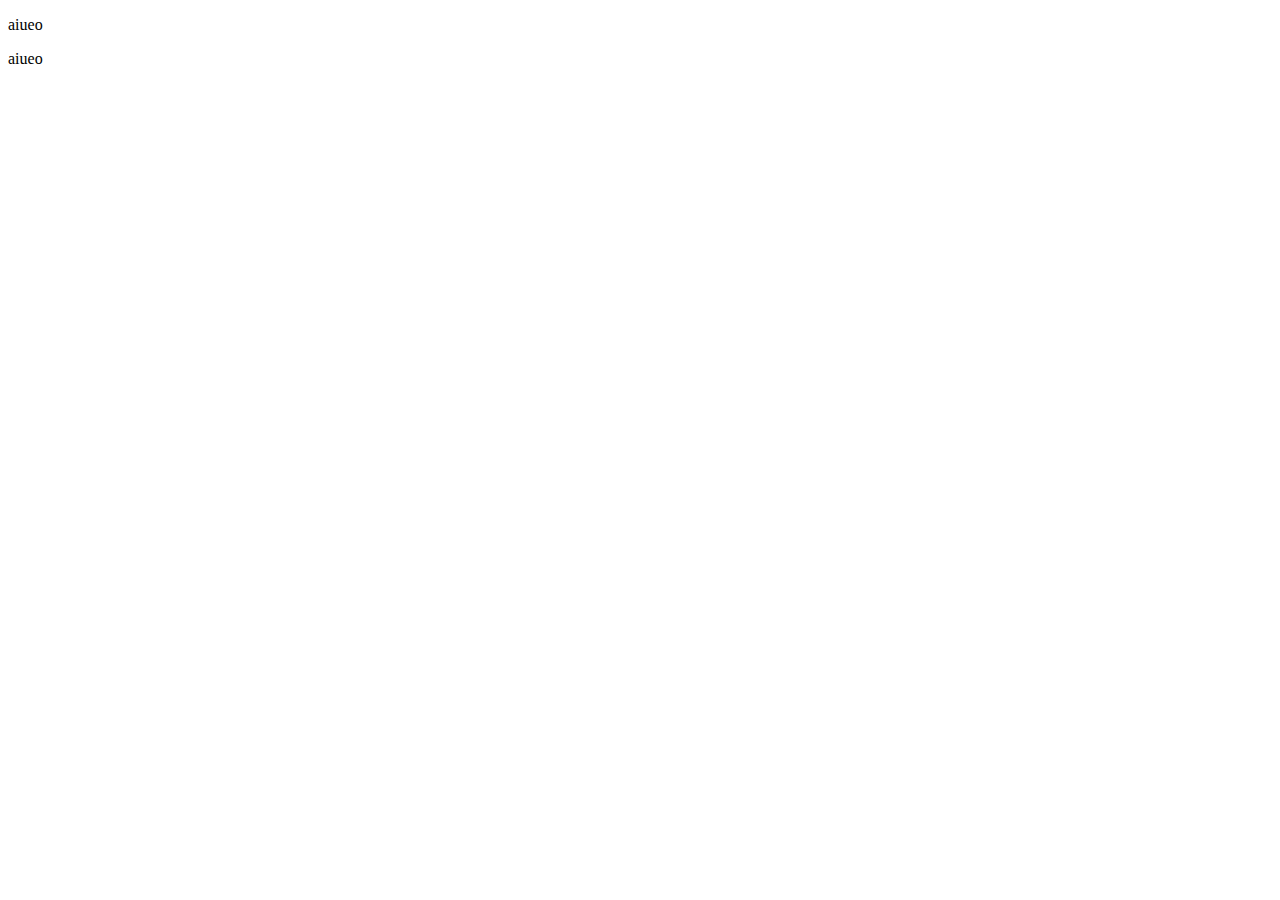
==== index.html @ 0a9d8903 "3 commit" ====
<!DOCTYPE html>
<html lang="en">
<head>
    <meta charset="UTF-8">
    <meta name="viewport" content="width=device-width, initial-scale=1.0">
    <title>Document</title>
</head>
<body>
    <p>aiueo</p>
    aiueo
</body>
</html>
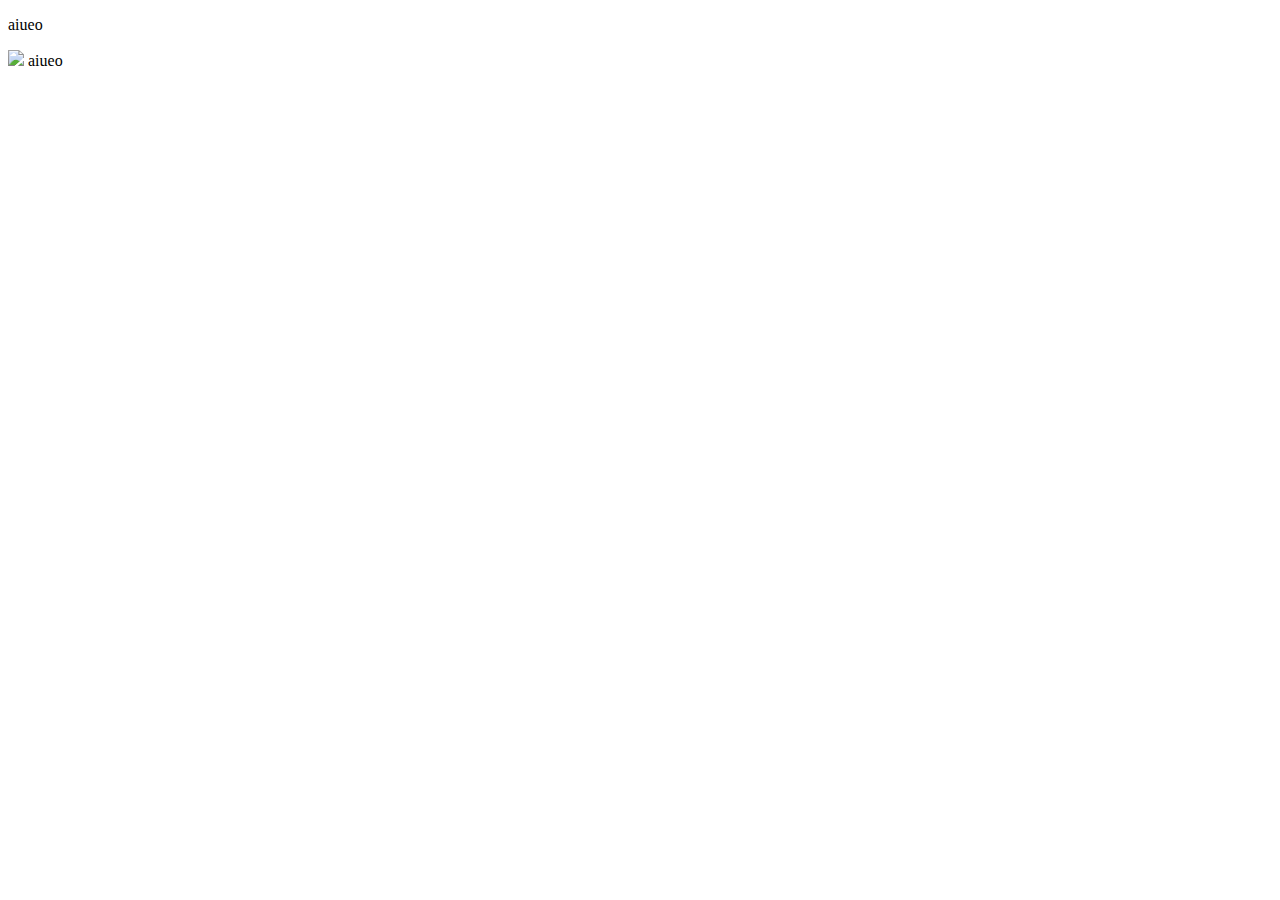
==== commit 68406096: "5 commit" ====
--- a/index.html
+++ b/index.html
@@ -7,6 +7,7 @@
 </head>
 <body>
     <p>aiueo</p>
+    <img src=img/school_vr_sotsugyoushiki.png>
     aiueo
 </body>
 </html>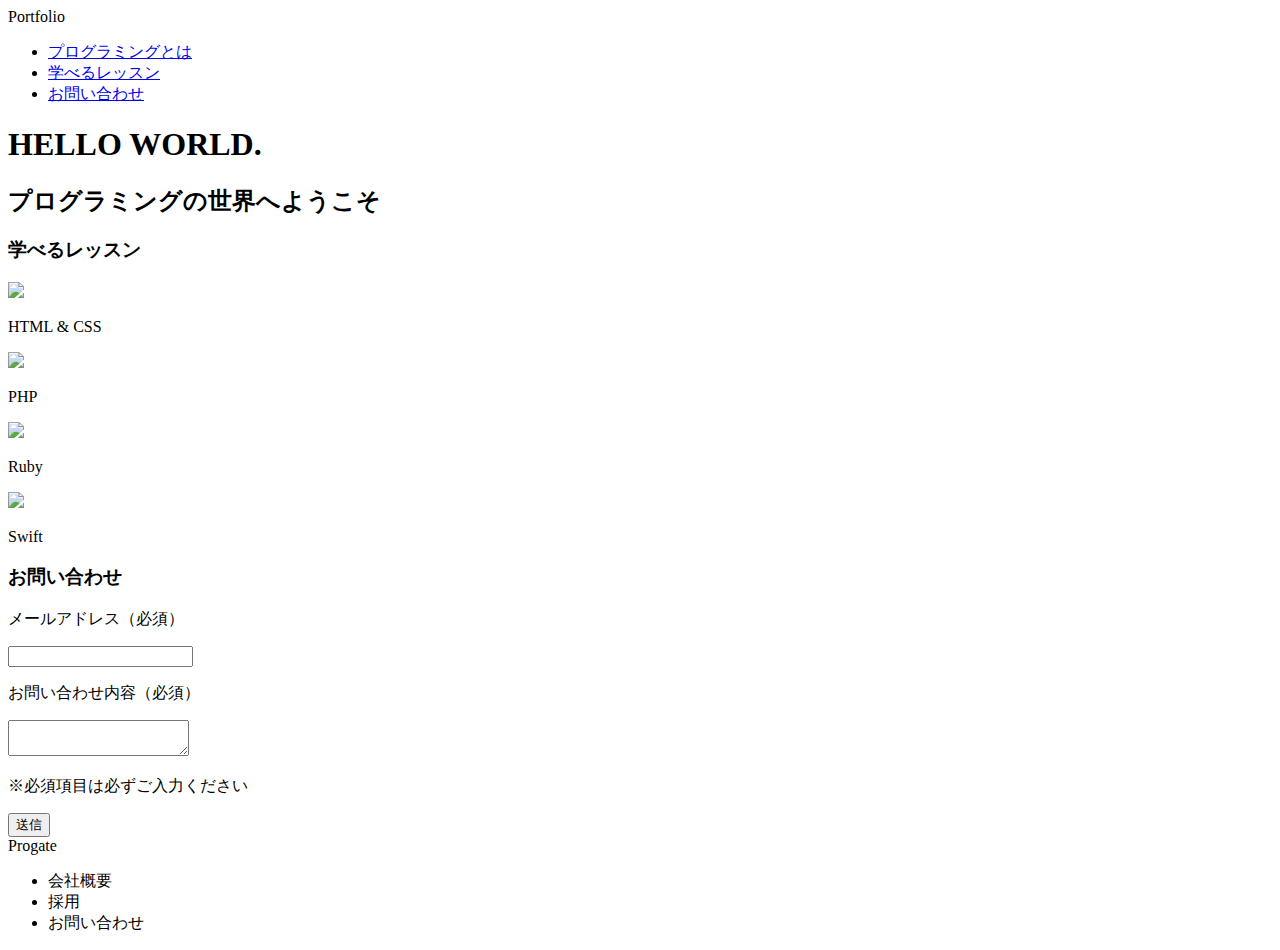
==== commit 68baef12: "タイトル直し" ====
--- a/index.html
+++ b/index.html
@@ -1,13 +1,79 @@
 <!DOCTYPE html>
-<html lang="en">
-<head>
-    <meta charset="UTF-8">
-    <meta name="viewport" content="width=device-width, initial-scale=1.0">
-    <title>Document</title>
-</head>
-<body>
-    <p>aiueo</p>
-    <img src=img/school_vr_sotsugyoushiki.png>
-    aiueo
-</body>
+<html>
+  <head>
+    <meta charset="utf-8">
+    <title>Portforlio</title>
+    <link rel="stylesheet" href="style.css">
+  </head>
+  <body>
+    <div class="header">
+      <div class="header-logo">Portfolio</div>
+      <div class="header-list">
+        
+        <ul>
+          <li><a href="link1.html">プログラミングとは</a></li>
+          <li><a href="#lesson">学べるレッスン</a></li>
+          <li><a href="#otoiawase">お問い合わせ</a> </li>
+        </ul>
+      </div>
+    </div>
+
+    <div class="main">
+      <div class="copy-container">
+        <h1>HELLO WORLD<span>.</span></h1>
+        <h2>プログラミングの世界へようこそ</h2>
+      </div>
+      
+      <div class="contents">
+        <h3 class="section-title" id="lesson"> 学べるレッスン</h3>
+        <div class="clearfix">
+            <div class="contents-item">
+            <img src="img/school_vr_sotsugyoushiki.png">
+            <p>HTML & CSS</p>
+            </div>
+            <div class="contents-item">
+                <img src="img/school_vr_sotsugyoushiki.png">
+            <p>PHP</p>
+            </div>
+            <div class="contents-item">
+                <img src="img/school_vr_sotsugyoushiki.png">
+            <p>Ruby</p>
+            </div>
+            <div class="contents-item">
+                <img src="img/school_vr_sotsugyoushiki.png">
+            <p>Swift</p>
+            </div>
+        </div>
+      </div>
+      
+      <div class="contact-form">
+        <h3 class="section-title" id="otoiawase">お問い合わせ</h3>
+        <p>メールアドレス（必須）</p>
+        <!-- <input>要素を追加してください -->
+        <input>
+        
+        <p>お問い合わせ内容（必須）</p>
+        <!-- <textarea>要素を追加してください -->
+        <textarea>
+          
+        </textarea>
+        
+        <p>※必須項目は必ずご入力ください</p>
+        <!-- <input>要素を追加してください -->
+        <input class="contact-submit" type="submit" value="送信">
+        
+      </div>
+    </div>
+
+    <div class="footer">
+      <div class="footer-logo">Progate</div>
+      <div class="footer-list">
+        <ul>
+          <li>会社概要</li>
+          <li>採用</li>
+          <li>お問い合わせ</li>
+        </ul>
+      </div>
+    </div>
+  </body>
 </html>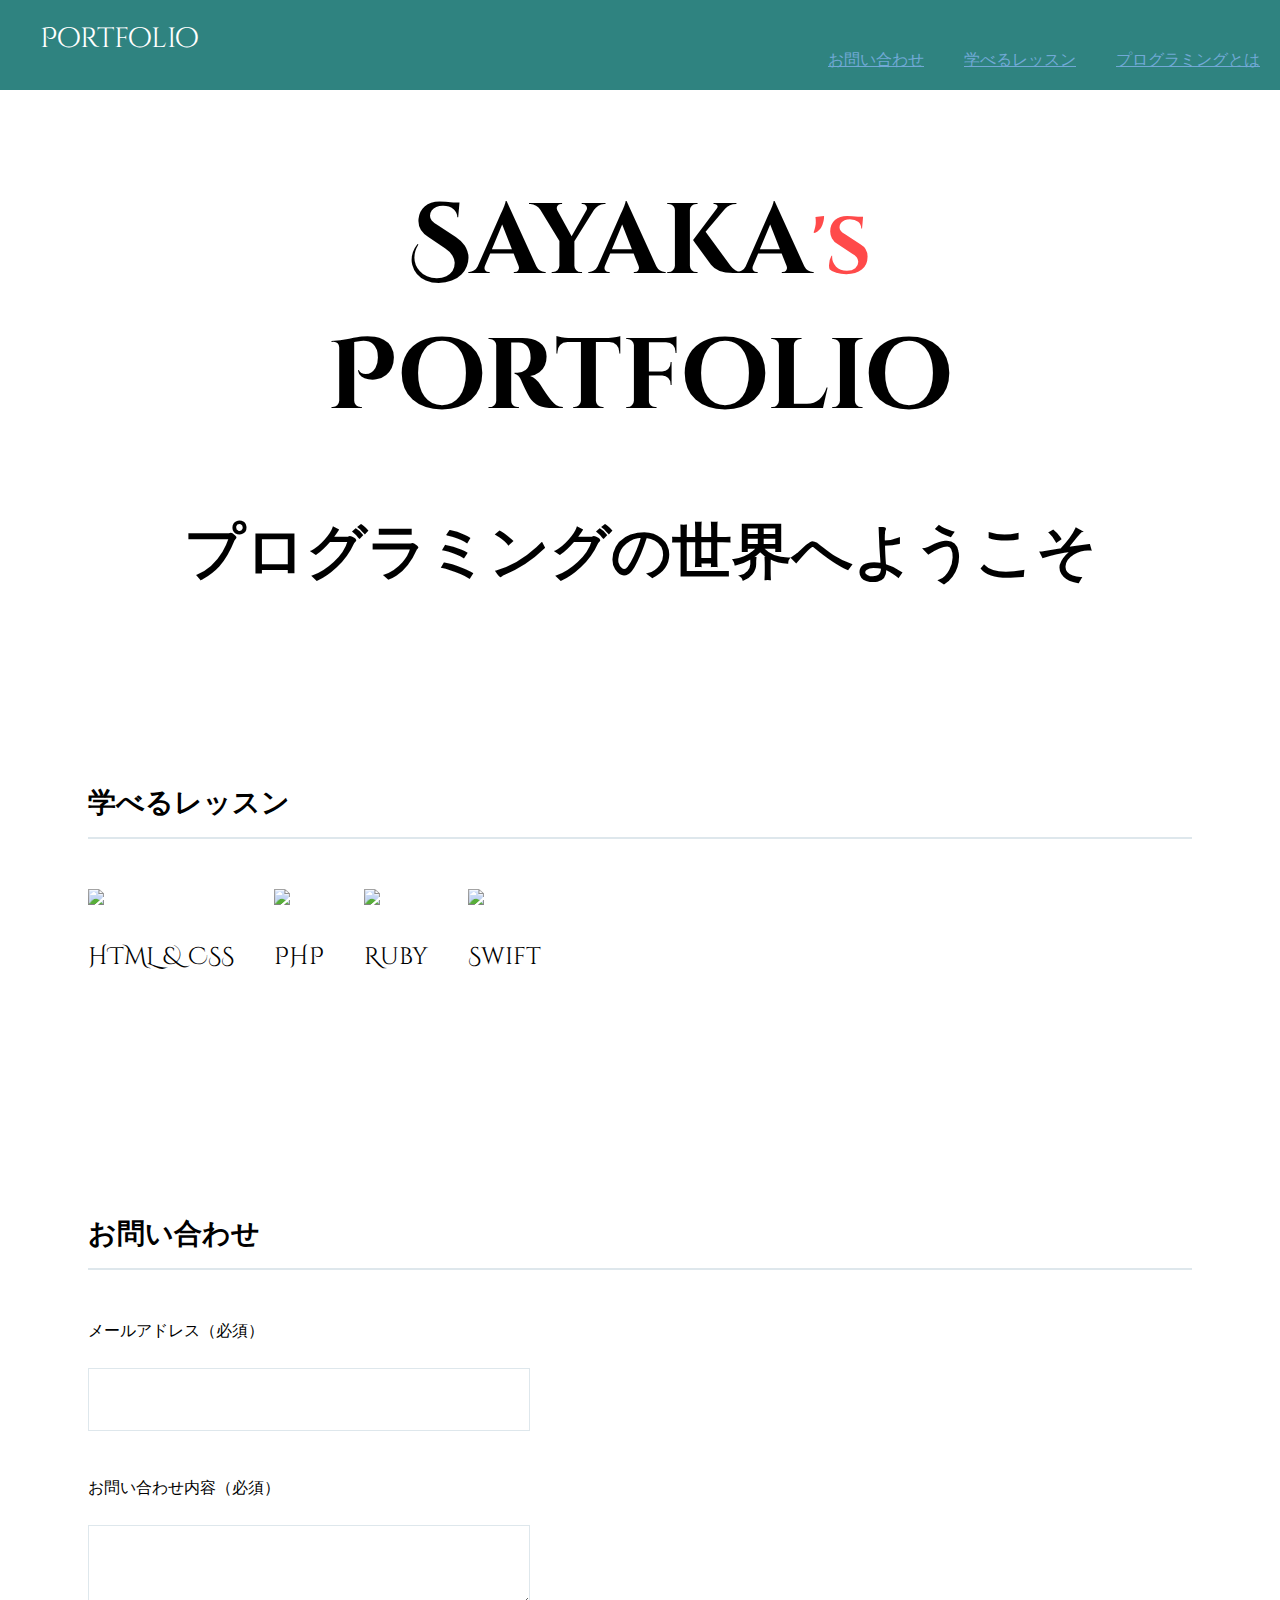
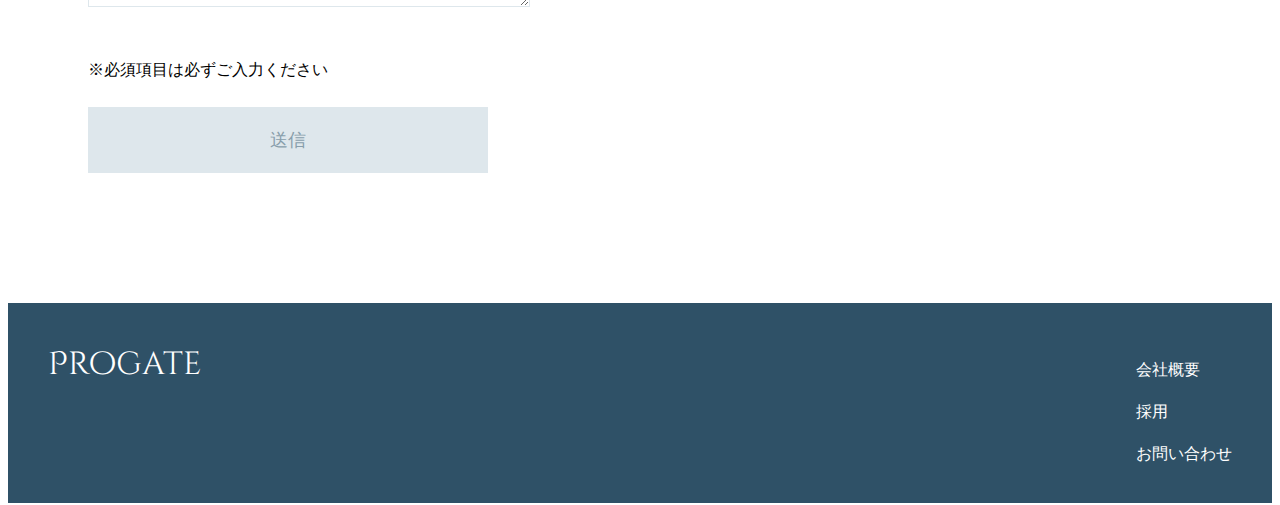
==== commit c2674d8e: "topあげた" ====
--- a/index.html
+++ b/index.html
@@ -4,6 +4,7 @@
     <meta charset="utf-8">
     <title>Portforlio</title>
     <link rel="stylesheet" href="style.css">
+    <link href="https://fonts.googleapis.com/css?family=Cinzel+Decorative&display=swap" rel="stylesheet">
   </head>
   <body>
     <div class="header">
@@ -20,7 +21,7 @@
 
     <div class="main">
       <div class="copy-container">
-        <h1>HELLO WORLD<span>.</span></h1>
+        <h1>Sayaka<span>'s</span> Portfolio</h1>
         <h2>プログラミングの世界へようこそ</h2>
       </div>
       
--- a/style.css
+++ b/style.css
@@ -0,0 +1,131 @@
+body {
+    font-family: "Cinzel Decorative";
+    overflow: auto;
+    background-image: url(img/haikei.png);
+    background-size: cover;
+    height: 100vh;
+    background-repeat: no-repeat;
+    background-attachment: fixed;
+  }
+  
+  li {
+    list-style: none;
+  }
+  
+  .header {
+    background-color: #2f8380;
+    color: #fff;
+    height: 90px;
+    width: 100%;
+    position: fixed;
+    top: 0;
+    left: 0;
+  }
+  
+  .header-logo {
+    float: left;
+    font-size: 28px;
+    padding: 20px 40px;
+  }
+  
+  .header-list li {
+    float: right;
+    padding: 33px 20px;
+  }
+  
+  .main {
+    padding: 100px 80px;
+  }
+  
+  .copy-container h1 {
+    font-size: 100px;
+    text-align: center;
+  }
+  
+  .copy-container h2 {
+    font-size: 60px;
+    text-align: center;
+  }
+  
+  .copy-container span {
+    color: #ff4a4a;
+    font-size: 80px;
+  }
+  
+  .contents {
+    margin-top: 100px;
+  }
+  
+  .section-title {
+    border-bottom: 2px solid #dee7ec;
+    font-size: 28px;
+    padding-bottom: 15px;
+    padding-top: 90px;
+    margin-bottom: 50px;
+  }
+  
+  .contents-item {
+    float: left;
+    margin-right: 40px;
+  }
+  
+  .contents-item p {
+    font-size: 24px;
+    margin-top: 30px;
+  }
+  
+  .contact-form {
+    padding-top: 100px;
+  }
+  
+  /* inputとtextareaのCSSを指定してください */
+  input, textarea {
+    width:400px;
+    margin-top:10px;
+    margin-bottom:30px;
+    padding:20px;
+    font-size:18px;
+    border: 1px solid #dee7ec;
+  }
+  
+  /* contact-submitのCSSを指定してください */
+  .contact-submit{
+    background-color:#dee7ec;
+    color:#889eab;
+  }
+  
+  .footer {
+    background-color: #2f5167;
+    color: #fff;
+    height: 120px;
+    padding: 40px;
+  }
+  
+  .footer-logo {
+    float: left;
+    font-size: 32px;
+  }
+  
+  .footer-list {
+    float: right;
+  }
+  
+  .footer-list li {
+    padding-bottom: 20px;
+  }
+  .clearfix:after, 
+  .header:after, 
+  .header-list li:after{
+      content: "";
+      display: block;
+      clear: both;
+  }
+
+  a:link{
+      color:#71a9d6;
+
+  }
+
+  a:visited{
+      color:#c57878;
+  }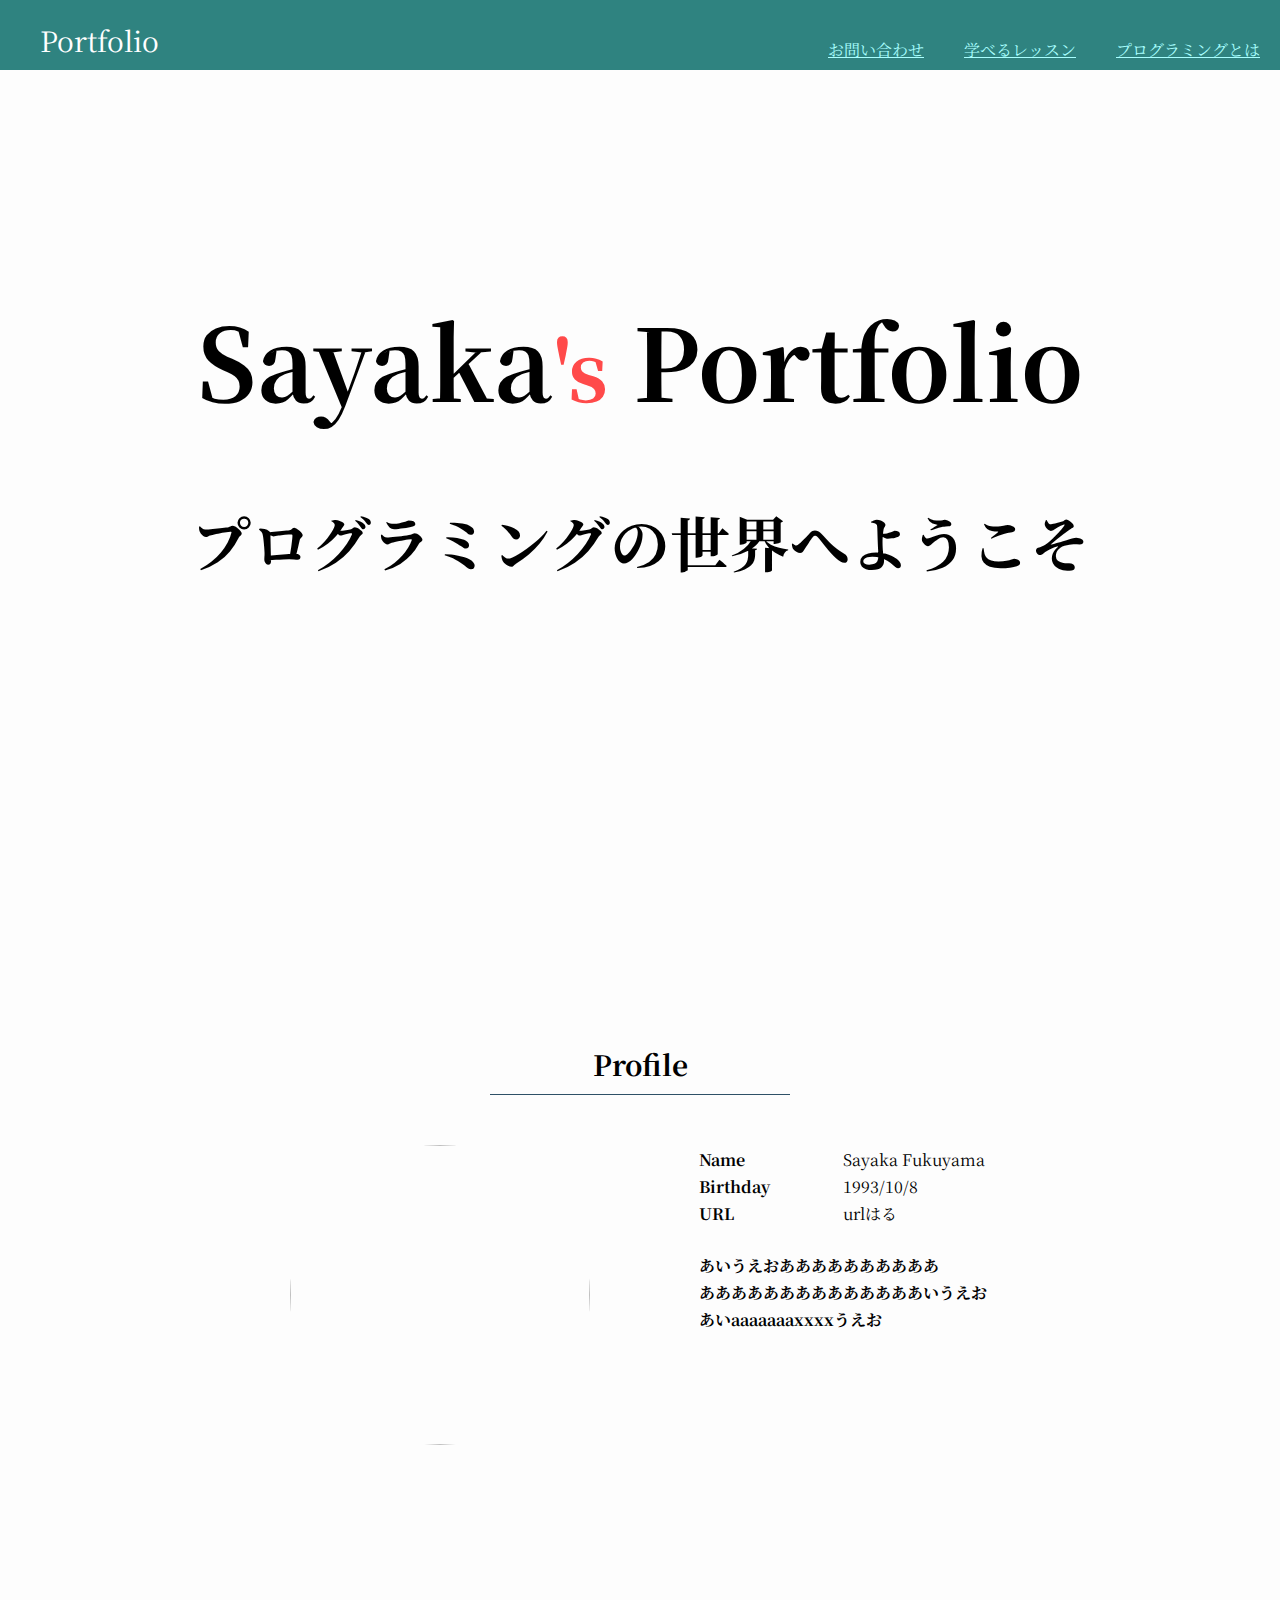
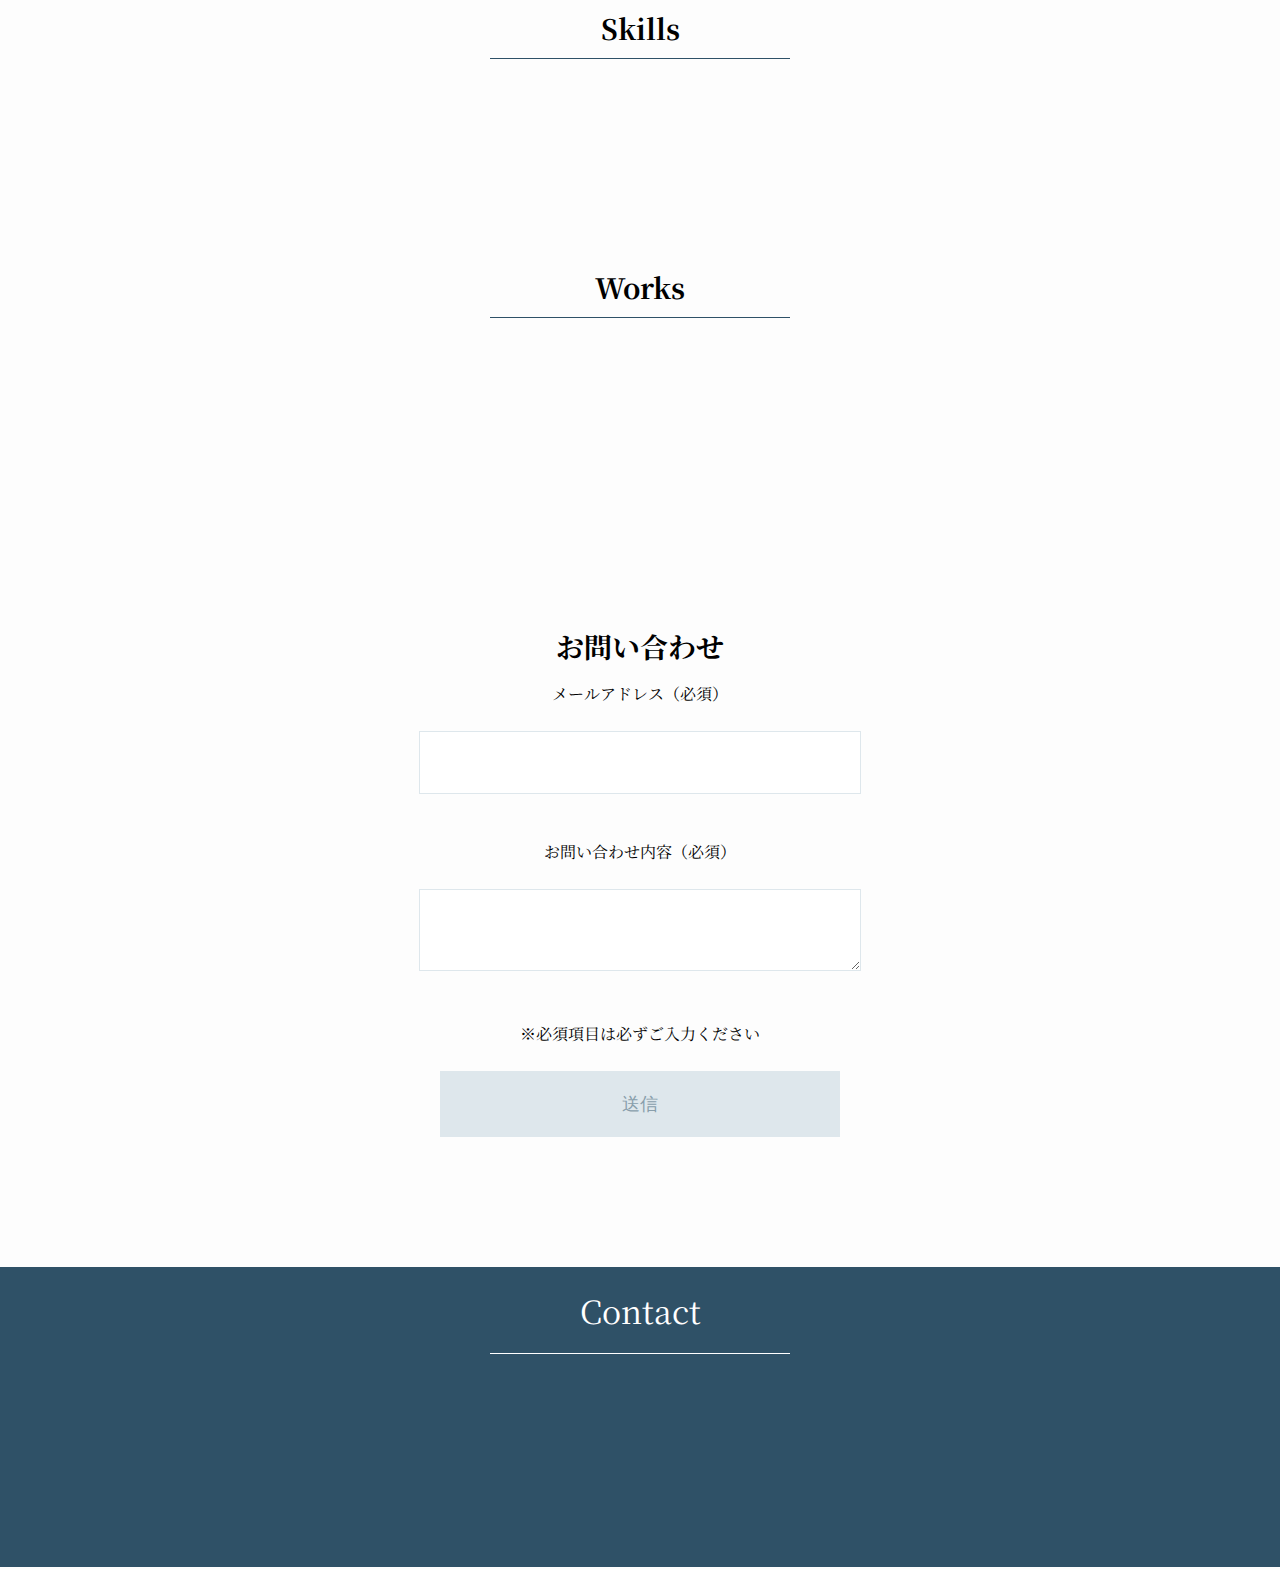
==== commit cd6d7e79: "webフォント問題解消" ====
--- a/index.html
+++ b/index.html
@@ -4,8 +4,9 @@
     <meta charset="utf-8">
     <title>Portforlio</title>
     <link rel="stylesheet" href="style.css">
-    <link href="https://fonts.googleapis.com/css?family=Cinzel+Decorative&display=swap" rel="stylesheet">
+    <link href="https://fonts.googleapis.com/css?family=Noto+Serif+JP&display=swap" rel="stylesheet">
   </head>
+
   <body>
     <div class="header">
       <div class="header-logo">Portfolio</div>
@@ -25,28 +26,73 @@
         <h2>プログラミングの世界へようこそ</h2>
       </div>
       
+
+
       <div class="contents">
-        <h3 class="section-title" id="lesson"> 学べるレッスン</h3>
-        <div class="clearfix">
-            <div class="contents-item">
-            <img src="img/school_vr_sotsugyoushiki.png">
-            <p>HTML & CSS</p>
+        <h3 class="section-title" id="lesson">Profile</h3>
+        <div class="line-gray"></div>
+        <div class="two-column-contents">
+            <div class="profile-icon">
+                <img id="icon" src="img/icon.png">
             </div>
-            <div class="contents-item">
-                <img src="img/school_vr_sotsugyoushiki.png">
-            <p>PHP</p>
-            </div>
-            <div class="contents-item">
-                <img src="img/school_vr_sotsugyoushiki.png">
-            <p>Ruby</p>
-            </div>
-            <div class="contents-item">
-                <img src="img/school_vr_sotsugyoushiki.png">
-            <p>Swift</p>
+            <div class="profile-sentense">
+                <table>
+                    <tbody>
+                        <tr>
+                            <th>Name</th>
+                            <td>Sayaka Fukuyama</td>
+                        </tr>
+                        <tr>
+                            <th>Birthday</th>
+                            <td>1993/10/8</td>
+                        </tr>
+                        <tr>
+                            <th>URL</th>
+                            <td>urlはる</td>
+                        </tr>
+                    </tbody>
+                </table>
+                <br>
+                <table>
+                    <tbody>
+                        <tr>
+                            <th>あいうえおああああああああああ</th>
+                        </tr>
+                        <tr>
+                            <th>ああああああああああああああいうえお</th>
+                        </tr>
+                        <tr>
+                            <th>あいaaaaaaaxxxxうえお</th>
+                        </tr>
+                    </tbody>
+                </table>
+
+            
             </div>
         </div>
-      </div>
-      
+
+        <h3 class="section-title" id="lesson">Skills</h3>
+        <div class="line-gray"></div>
+        <div class="two-column-contents">
+            <div class="profile-icon">
+
+            </div>
+            <div class="profile-sentense">
+ 
+            </div>
+        </div>
+
+        <h3 class="section-title" id="lesson">Works</h3>
+        <div class="line-gray"></div>
+        <div class="two-column-contents">
+            <div class="profile-icon">
+
+            </div>
+            <div class="profile-sentense">
+ 
+            </div>
+        </div>
+             
       <div class="contact-form">
         <h3 class="section-title" id="otoiawase">お問い合わせ</h3>
         <p>メールアドレス（必須）</p>
@@ -66,15 +112,21 @@
       </div>
     </div>
 
+    </div>
     <div class="footer">
-      <div class="footer-logo">Progate</div>
-      <div class="footer-list">
-        <ul>
-          <li>会社概要</li>
-          <li>採用</li>
-          <li>お問い合わせ</li>
-        </ul>
-      </div>
+      <div class="footer-logo">Contact</div>
+      <div class="line-white"></div>
+      <div class="two-column-contents">
+        <div class="profile-icon">
+
+        </div>
+        <div class="profile-sentense">
+
+        </div>
     </div>
+    
+    </div>
+
+
   </body>
 </html>--- a/style.css
+++ b/style.css
@@ -1,11 +1,8 @@
 body {
-    font-family: "Cinzel Decorative";
+    font-family: 'Noto Serif JP';
     overflow: auto;
-    background-image: url(img/haikei.png);
-    background-size: cover;
-    height: 100vh;
-    background-repeat: no-repeat;
-    background-attachment: fixed;
+    background-color: #FdFdFd;
+    margin: 0px;
   }
   
   li {
@@ -14,8 +11,8 @@
   
   .header {
     background-color: #2f8380;
-    color: #fff;
-    height: 90px;
+    color: #ffffff;
+    height: 70px;
     width: 100%;
     position: fixed;
     top: 0;
@@ -30,13 +27,22 @@
   
   .header-list li {
     float: right;
-    padding: 33px 20px;
+    padding: 22px 20px;
   }
   
   .main {
-    padding: 100px 80px;
-  }
-  
+    display: block;
+    margin: 0px;
+  }
+  
+  .copy-container{
+    background-image: url(img/top.png);
+    background-size: cover;
+    background-position: center;
+    box-sizing: border-box;
+    padding: 220px 0px;
+  }
+
   .copy-container h1 {
     font-size: 100px;
     text-align: center;
@@ -54,18 +60,90 @@
   
   .contents {
     margin-top: 100px;
+    margin-bottom: 100px;
+    text-align: center;
   }
   
   .section-title {
-    border-bottom: 2px solid #dee7ec;
     font-size: 28px;
-    padding-bottom: 15px;
+    text-align: center;
+    padding-bottom: 0px;
     padding-top: 90px;
-    margin-bottom: 50px;
-  }
-  
+    margin-bottom: 0px;
+  }
+  
+  .line-gray{
+    height: 1px;
+    width: 300px;
+    margin: 10px auto;
+    background-color: #2f5167;
+
+  }
+
+  .line-white{
+    height: 1px;
+    width: 300px;
+    margin: 10px auto;
+    background-color: #ffffff;
+
+  }
+
+  .two-column-contents{
+    width: 700px;
+    margin: 0 auto;
+    padding: 40px 0;
+    display: flex;
+    flex-wrap: nowrap;
+    -webkit-box-pack: center;
+    justify-content: space-between;
+    vertical-align: baseline;
+  }
+
+  .profile-icon{
+      width: 33%;
+  }
+
+  #icon{
+    border-radius: 50%;
+    width: 300px;
+    height: 300px;
+  }
+
+  .profile-sentences{
+      display: flex;
+      justify-content: center;
+      margin-bottom: 100px;
+  }
+
+  table {
+    display: table;
+
+}
+
+    table th{
+        text-align: left;
+        display: table-cell;
+    }
+
+    table td{
+        text-align: left;
+        padding-left: 70px;
+        display: table-cell;
+    }
+
+
+
+    }
+
+  .works, .skills{
+    display: flex;
+    justify-content: center;
+    margin-bottom: 100px;
+}
+
+
   .contents-item {
-    float: left;
+    text-align: center;
     margin-right: 40px;
   }
   
@@ -97,35 +175,34 @@
   .footer {
     background-color: #2f5167;
     color: #fff;
-    height: 120px;
-    padding: 40px;
+    height: 300px;
+    width: 100%;
+
   }
   
   .footer-logo {
-    float: left;
+    text-align: center;
     font-size: 32px;
-  }
-  
-  .footer-list {
-    float: right;
-  }
-  
-  .footer-list li {
-    padding-bottom: 20px;
-  }
-  .clearfix:after, 
-  .header:after, 
-  .header-list li:after{
-      content: "";
-      display: block;
-      clear: both;
-  }
+    padding: 20px 40px 10px 40px;
+  }
+  
+  .two-column-footer{
+    width: 700px;
+    margin: 0 auto;
+    padding: 40px 0;
+    display: flex;
+    flex-wrap: nowrap;
+    -webkit-box-pack: center;
+    justify-content: space-between;
+    vertical-align: baseline;
+  }
+
 
   a:link{
-      color:#71a9d6;
+      color:#a9ffff;
 
   }
 
   a:visited{
-      color:#c57878;
+      color:#ffd3ff;
   }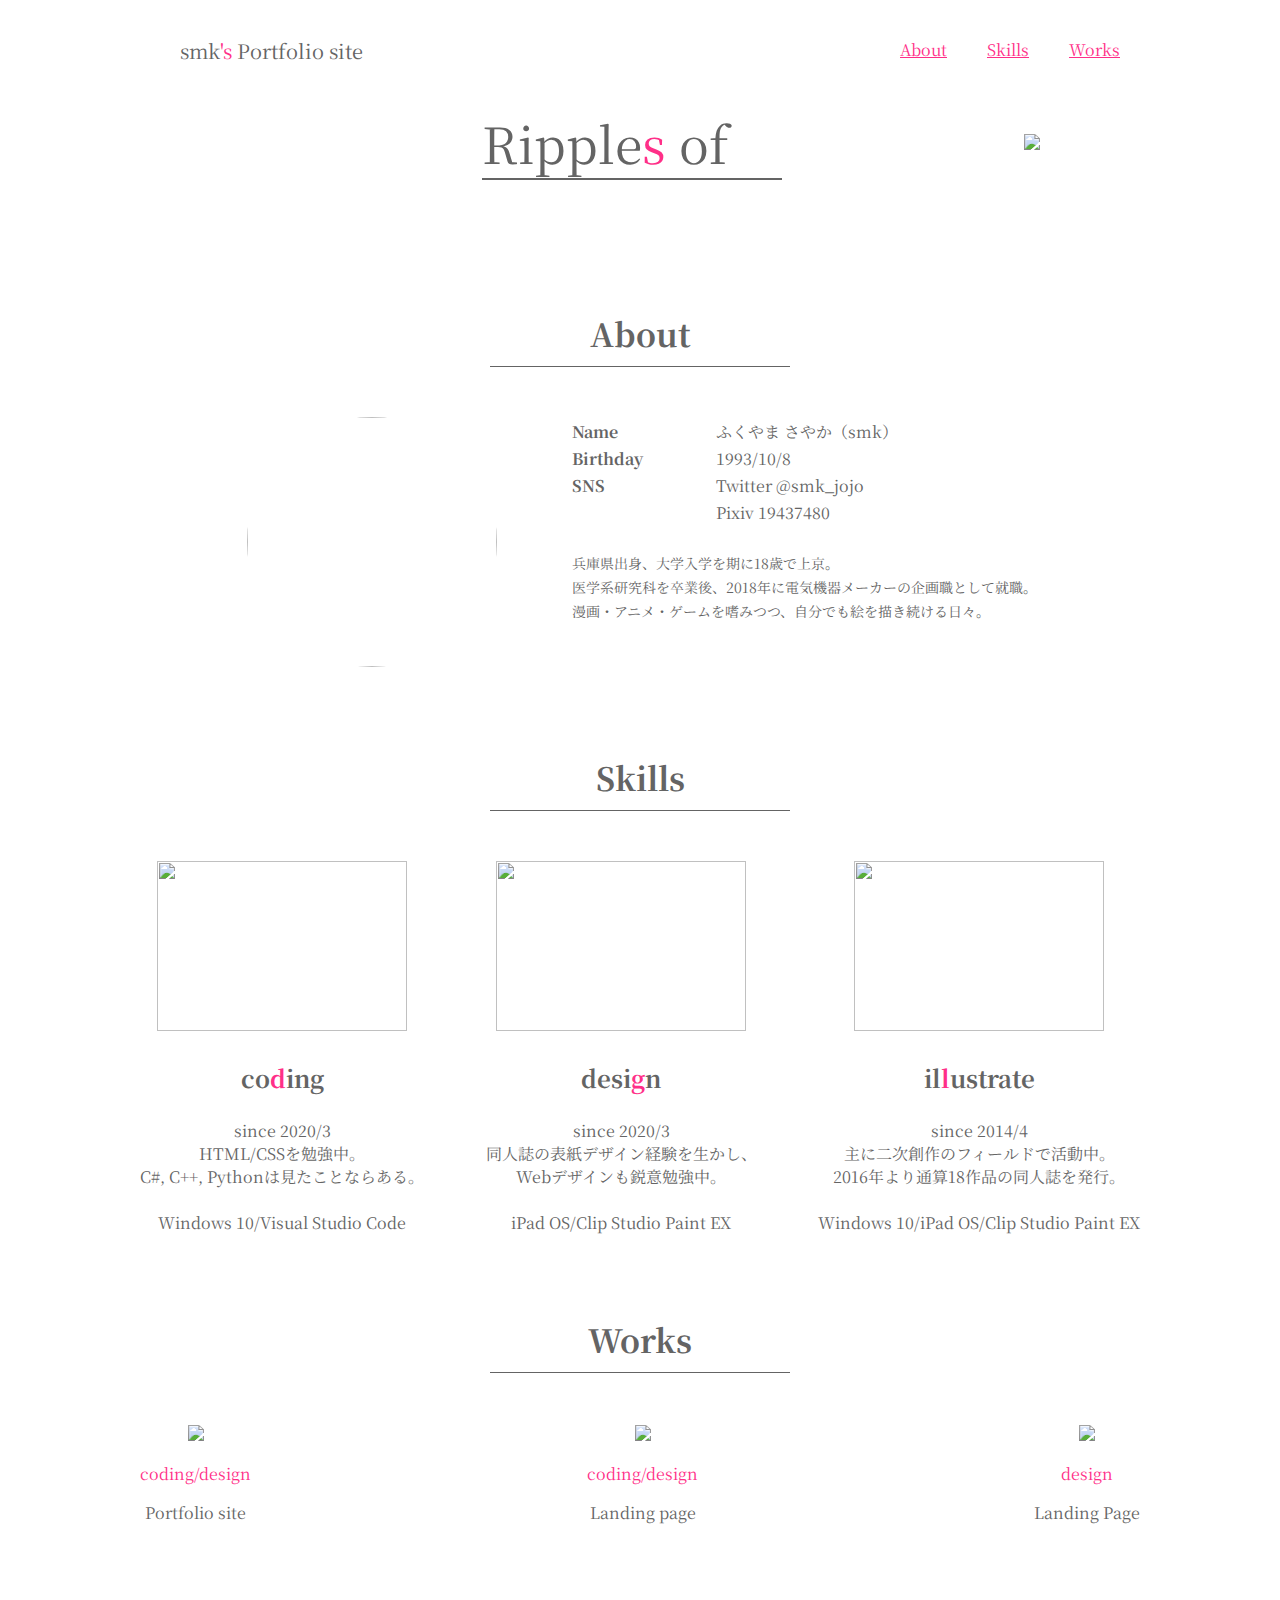
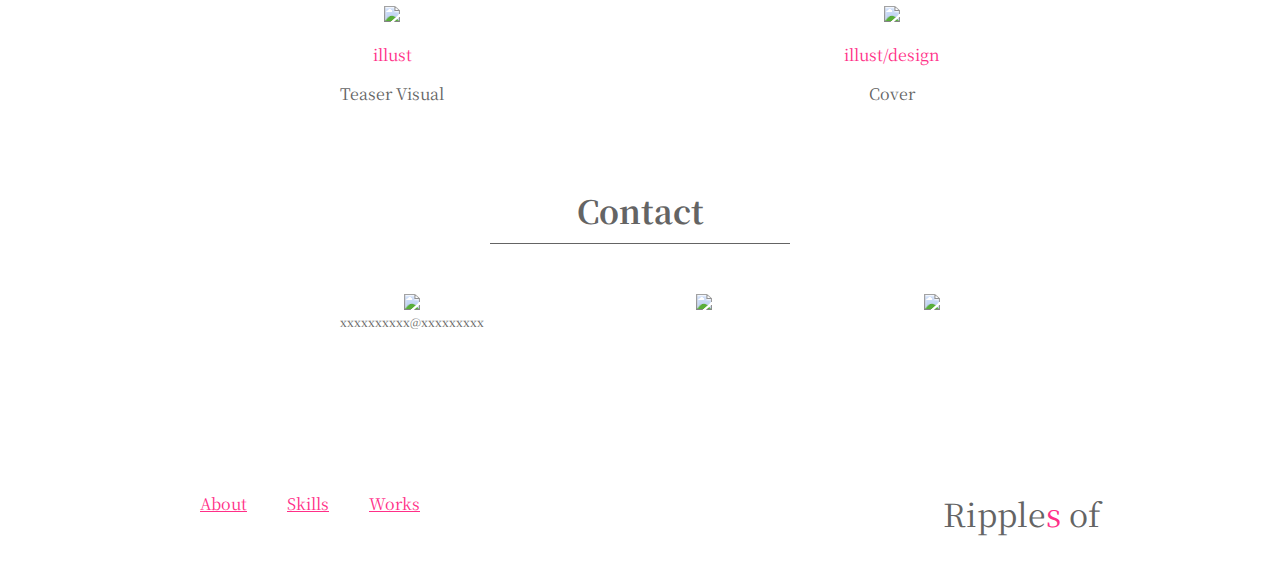
==== commit 6ddf9c01: "スマホ画面見て修正" ====
--- a/index.html
+++ b/index.html
@@ -2,67 +2,77 @@
 <html>
   <head>
     <meta charset="utf-8">
-    <title>Portforlio</title>
+    <title>Ripples of</title>
     <link rel="stylesheet" href="style.css">
     <link href="https://fonts.googleapis.com/css?family=Noto+Serif+JP&display=swap" rel="stylesheet">
   </head>
 
   <body>
     <div class="header">
-      <div class="header-logo">Portfolio</div>
+      <div class="header-logo">smk<span>'s</span> Portfolio site</div>
       <div class="header-list">
         
         <ul>
-          <li><a href="link1.html">プログラミングとは</a></li>
-          <li><a href="#lesson">学べるレッスン</a></li>
-          <li><a href="#otoiawase">お問い合わせ</a> </li>
+          <li><a href="#works">Works</a></li>
+          <li><a href="#skills">Skills</a></li>
+          <li><a href="link1.html">About</a> </li>
         </ul>
       </div>
     </div>
 
     <div class="main">
       <div class="copy-container">
-        <h1>Sayaka<span>'s</span> Portfolio</h1>
-        <h2>プログラミングの世界へようこそ</h2>
+        <div class="title">
+            Ripple<span>s</span> of
+        </div>
+        <div class="title-img">
+            <img id="title-img" src="img/top_2.png">
+        </div>
+
       </div>
       
 
 
       <div class="contents">
-        <h3 class="section-title" id="lesson">Profile</h3>
+        <h3 class="section-title" id="about">About</h3>
         <div class="line-gray"></div>
         <div class="two-column-contents">
             <div class="profile-icon">
-                <img id="icon" src="img/icon.png">
+                <img id="icon" src="img/icon_2.png">
             </div>
             <div class="profile-sentense">
                 <table>
                     <tbody>
                         <tr>
-                            <th>Name</th>
-                            <td>Sayaka Fukuyama</td>
+                            <th><b>Name</b></th>
+                            <td>ふくやま さやか（smk）</td>
                         </tr>
                         <tr>
-                            <th>Birthday</th>
+                            <th><b>Birthday</b></th>
                             <td>1993/10/8</td>
                         </tr>
                         <tr>
-                            <th>URL</th>
-                            <td>urlはる</td>
+                            <th><b>SNS</b></th>
+                            <td>Twitter @smk_jojo</td>
+                        </tr>
+                        <tr>
+                            <th></th>
+                            <td>Pixiv 19437480</td>
                         </tr>
                     </tbody>
                 </table>
                 <br>
-                <table>
+
+                <table id="table2">
                     <tbody>
                         <tr>
-                            <th>あいうえおああああああああああ</th>
+                            <th>兵庫県出身、大学入学を期に18歳で上京。</th>
                         </tr>
                         <tr>
-                            <th>ああああああああああああああいうえお</th>
+                            <th>医学系研究科を卒業後、2018年に電気機器メーカーの企画職として就職。</th>
                         </tr>
                         <tr>
-                            <th>あいaaaaaaaxxxxうえお</th>
+                            <th>漫画・アニメ・ゲームを嗜みつつ、自分でも絵を描き続ける日々。</th>
                         </tr>
                     </tbody>
                 </table>
@@ -71,60 +81,111 @@
             </div>
         </div>
 
-        <h3 class="section-title" id="lesson">Skills</h3>
+        <h3 class="section-title" id="skills">Skills</h3>
         <div class="line-gray"></div>
-        <div class="two-column-contents">
-            <div class="profile-icon">
-
+        <div class="three-column-contents">
+            <div class="skills-coding">
+                <img id="coding" src="img/coding.png">
+                <p>co<span>d</span>ing</p>
+                since 2020/3
+                <br>
+                HTML/CSSを勉強中。
+                <br>
+                C#, C++, Pythonは見たことならある。
+                <br><br>
+                Windows 10/Visual Studio Code
             </div>
-            <div class="profile-sentense">
- 
+            <div class="skills-design">
+                <img id="design" src="img/design.png">
+                <p>desi<span>g</span>n</p>
+                since 2020/3
+                <br>
+                同人誌の表紙デザイン経験を生かし、
+                <br>
+                Webデザインも鋭意勉強中。
+                <br><br>
+                iPad OS/Clip Studio Paint EX
+            </div>
+            <div class="skills-illustrate">
+                <img id="illustrate" src="img/illustrate.png">
+                <p>il<span>l</span>ustrate</p>
+                since 2014/4
+                <br>
+                主に二次創作のフィールドで活動中。
+                <br>
+                2016年より通算18作品の同人誌を発行。
+                <br><br>
+                Windows 10/iPad OS/Clip Studio Paint EX
             </div>
         </div>
 
-        <h3 class="section-title" id="lesson">Works</h3>
+        <h3 class="section-title" id="works">Works</h3>
         <div class="line-gray"></div>
-        <div class="two-column-contents">
-            <div class="profile-icon">
 
+        <div class="three-column-contents">
+            <div class="works-coding-01">
+                <a href="coding_01.html"><img id="works-sam" src="img/coding_01_sam.png"></a>
+                <br>
+                <p><span>coding/design</span></p>
+                Portfolio site
             </div>
-            <div class="profile-sentense">
- 
+            <div class="works-coding-02">
+                <img id="works-sam" src="img/coding_02_sam.png">
+                <br>
+                <p><span>coding/design</span></p>
+                Landing page
+            </div>
+            <div class="works-coding-02">
+                <img id="works-sam" src="img/coding_02_sam.png">
+                <br>
+                <p><span>design</span></p>
+                Landing Page
+            </div>
+        </div>
+
+        <div class="two-column-contents2">
+            <div class="works-illust_01">
+                <a href="illust_01.html"><img id="works-sam" src="img/illust_01_sam.png"></a>
+                <br>
+                <p><span>illust</span></p>
+                Teaser Visual
+            </div>
+            <div class="works-illust_02">
+                <img id="works-sam" src="img/illust_02_sam.png">
+                <br>
+                <p><span>illust/design</span></p>
+                Cover
             </div>
         </div>
              
-      <div class="contact-form">
-        <h3 class="section-title" id="otoiawase">お問い合わせ</h3>
-        <p>メールアドレス（必須）</p>
-        <!-- <input>要素を追加してください -->
-        <input>
-        
-        <p>お問い合わせ内容（必須）</p>
-        <!-- <textarea>要素を追加してください -->
-        <textarea>
-          
-        </textarea>
-        
-        <p>※必須項目は必ずご入力ください</p>
-        <!-- <input>要素を追加してください -->
-        <input class="contact-submit" type="submit" value="送信">
-        
-      </div>
+        <h3 class="section-title" id="contact">Contact</h3>
+        <div class="line-gray"></div>
+        <div class="three-column-contents2">
+            <div class="contact-mail">
+                <img id="contact-img" src="img/mail.png">
+                <br>
+                xxxxxxxxxx@xxxxxxxxx
+            </div>
+            <div class="contact-twitter">
+                <img id="contact-img" src="img/icon_twitter.png">
+            </div>
+            <div class="contact-pixiv">
+                <img id="contact-img" src="img/icon_pixiv.png">
+            </div>
+        </div>
+
     </div>
 
     </div>
     <div class="footer">
-      <div class="footer-logo">Contact</div>
-      <div class="line-white"></div>
-      <div class="two-column-contents">
-        <div class="profile-icon">
-
-        </div>
-        <div class="profile-sentense">
-
-        </div>
-    </div>
-    
+        <div class="footer-list">
+            <ul>
+              <li><a href="#about">About</a></li>
+              <li><a href="#skills">Skills</a></li>
+              <li><a href="#works">Works</a> </li>
+            </ul>
+          </div>
+      <div class="footer-logo"><a id="no-color-link" href=index.html>Ripple<span>s</span> of</a></div>
     </div>
 
 
--- a/style.css
+++ b/style.css
@@ -1,30 +1,35 @@
 body {
     font-family: 'Noto Serif JP';
     overflow: auto;
-    background-color: #FdFdFd;
+    background-color: #ffffff;
     margin: 0px;
   }
-  
+
   li {
     list-style: none;
   }
   
   .header {
-    background-color: #2f8380;
-    color: #ffffff;
+    background-color: #ffffff;
+    color: #646464;
     height: 70px;
-    width: 100%;
-    position: fixed;
+    width: 1000px;
+    margin: auto;
     top: 0;
     left: 0;
   }
   
+  .header span{
+    color: #FF2F88;
+}
+
   .header-logo {
     float: left;
-    font-size: 28px;
+    font-size: 20px;
     padding: 20px 40px;
   }
   
+
   .header-list li {
     float: right;
     padding: 22px 20px;
@@ -33,31 +38,40 @@
   .main {
     display: block;
     margin: 0px;
+    color: #646464;
   }
   
   .copy-container{
-    background-image: url(img/top.png);
-    background-size: cover;
-    background-position: center;
-    box-sizing: border-box;
-    padding: 220px 0px;
-  }
-
-  .copy-container h1 {
-    font-size: 100px;
-    text-align: center;
-  }
-  
-  .copy-container h2 {
-    font-size: 60px;
-    text-align: center;
-  }
-  
-  .copy-container span {
-    color: #ff4a4a;
-    font-size: 80px;
-  }
-  
+    background-color: #ffffff;
+    width: 800px;
+    margin: 0 auto;
+    display: flex;
+    flex-wrap: nowrap;
+    -webkit-box-pack: center;
+    justify-content: center;
+    align-items: center;
+    padding: 20px 0px;
+  }
+
+  .title {
+    width: 300px;
+    color: #646464;
+    font-size: 50px;
+    margin: auto;
+    text-align: left;
+    border-bottom: solid 2px #646464;
+  }
+  
+  
+  .title span {
+    color: #FF2F88;
+    font-size: 50px;
+  }
+  
+  #title-img{
+    height: 500px;
+  }
+
   .contents {
     margin-top: 100px;
     margin-bottom: 100px;
@@ -65,10 +79,10 @@
   }
   
   .section-title {
-    font-size: 28px;
+    font-size: 32px;
     text-align: center;
     padding-bottom: 0px;
-    padding-top: 90px;
+    padding-top: 10px;
     margin-bottom: 0px;
   }
   
@@ -76,7 +90,7 @@
     height: 1px;
     width: 300px;
     margin: 10px auto;
-    background-color: #2f5167;
+    background-color: #646464;
 
   }
 
@@ -89,14 +103,29 @@
   }
 
   .two-column-contents{
-    width: 700px;
-    margin: 0 auto;
-    padding: 40px 0;
-    display: flex;
-    flex-wrap: nowrap;
-    -webkit-box-pack: center;
-    justify-content: space-between;
-    vertical-align: baseline;
+    width: 800px;
+    margin: 0 auto;
+    padding: 40px 0;
+    display: flex;
+    flex-wrap: nowrap;
+    -webkit-box-pack: center;
+    justify-content: space-between;
+    vertical-align: baseline;
+  }
+
+  .three-column-contents{
+    width: 1000px;
+    margin: 0 auto;
+    padding: 40px 0;
+    display: flex;
+    flex-wrap: nowrap;
+    -webkit-box-pack: center;
+    justify-content: space-between;
+    vertical-align: baseline;
+  }
+
+  .three-column-contents span{
+    color: #FF2F88;
   }
 
   .profile-icon{
@@ -105,8 +134,8 @@
 
   #icon{
     border-radius: 50%;
-    width: 300px;
-    height: 300px;
+    width: 250px;
+    height: 250px;
   }
 
   .profile-sentences{
@@ -123,6 +152,7 @@
     table th{
         text-align: left;
         display: table-cell;
+        font-weight: normal;
     }
 
     table td{
@@ -131,9 +161,10 @@
         display: table-cell;
     }
 
-
-
-    }
+#table2{
+    font-size: 14px;
+}
+
 
   .works, .skills{
     display: flex;
@@ -141,68 +172,89 @@
     margin-bottom: 100px;
 }
 
-
-  .contents-item {
-    text-align: center;
-    margin-right: 40px;
-  }
-  
-  .contents-item p {
+#coding, #design, #illustrate{
+    width: 250px;
+    height: 170px;
+}
+
+.skills-coding p, .skills-design p, .skills-illustrate p{
     font-size: 24px;
-    margin-top: 30px;
-  }
-  
-  .contact-form {
-    padding-top: 100px;
-  }
-  
-  /* inputとtextareaのCSSを指定してください */
-  input, textarea {
-    width:400px;
-    margin-top:10px;
-    margin-bottom:30px;
-    padding:20px;
-    font-size:18px;
-    border: 1px solid #dee7ec;
-  }
-  
-  /* contact-submitのCSSを指定してください */
-  .contact-submit{
-    background-color:#dee7ec;
-    color:#889eab;
-  }
+    font-weight: bold;
+}
+
+
+.two-column-contents2{
+    width: 600px;
+    margin: 0 auto;
+    padding: 40px 0;
+    display: flex;
+    flex-wrap: nowrap;
+    -webkit-box-pack: center;
+    justify-content: space-between;
+    vertical-align: baseline;
+  }
+
+  .two-column-contents2 span{
+    color: #FF2F88;
+  }
+
+#works-sam{
+    width: 250px;
+}
+
+.three-column-contents2{
+    width: 600px;
+    margin: 0 auto;
+    padding: 40px 0;
+    display: flex;
+    flex-wrap: nowrap;
+    -webkit-box-pack: center;
+    justify-content: space-between;
+    vertical-align: baseline;
+    font-size: 12px;
+  }
+
+#contact-img{
+    width: 100pX;
+}
+
   
   .footer {
-    background-color: #2f5167;
-    color: #fff;
-    height: 300px;
-    width: 100%;
-
-  }
-  
+    background-color: #ffffff;
+    color: #646464;
+    height: 70px;
+    width: 1000px;
+    margin: 30px auto;
+    top: 0;
+    left: 0;
+  }
+  
+  .footer span{
+    color: #FF2F88;
+  }
+
   .footer-logo {
-    text-align: center;
+    float: right;
     font-size: 32px;
     padding: 20px 40px 10px 40px;
   }
-  
-  .two-column-footer{
-    width: 700px;
-    margin: 0 auto;
-    padding: 40px 0;
-    display: flex;
-    flex-wrap: nowrap;
-    -webkit-box-pack: center;
-    justify-content: space-between;
-    vertical-align: baseline;
+
+  .footer-list li {
+    float: left;
+    padding: 22px 20px;
   }
 
 
   a:link{
-      color:#a9ffff;
-
+      color:#FF2F88;
+
+  }
+
+  #no-color-link{
+      text-decoration: none;
+      color: #646464;
   }
 
   a:visited{
-      color:#ffd3ff;
+      color:#0c38c7;
   }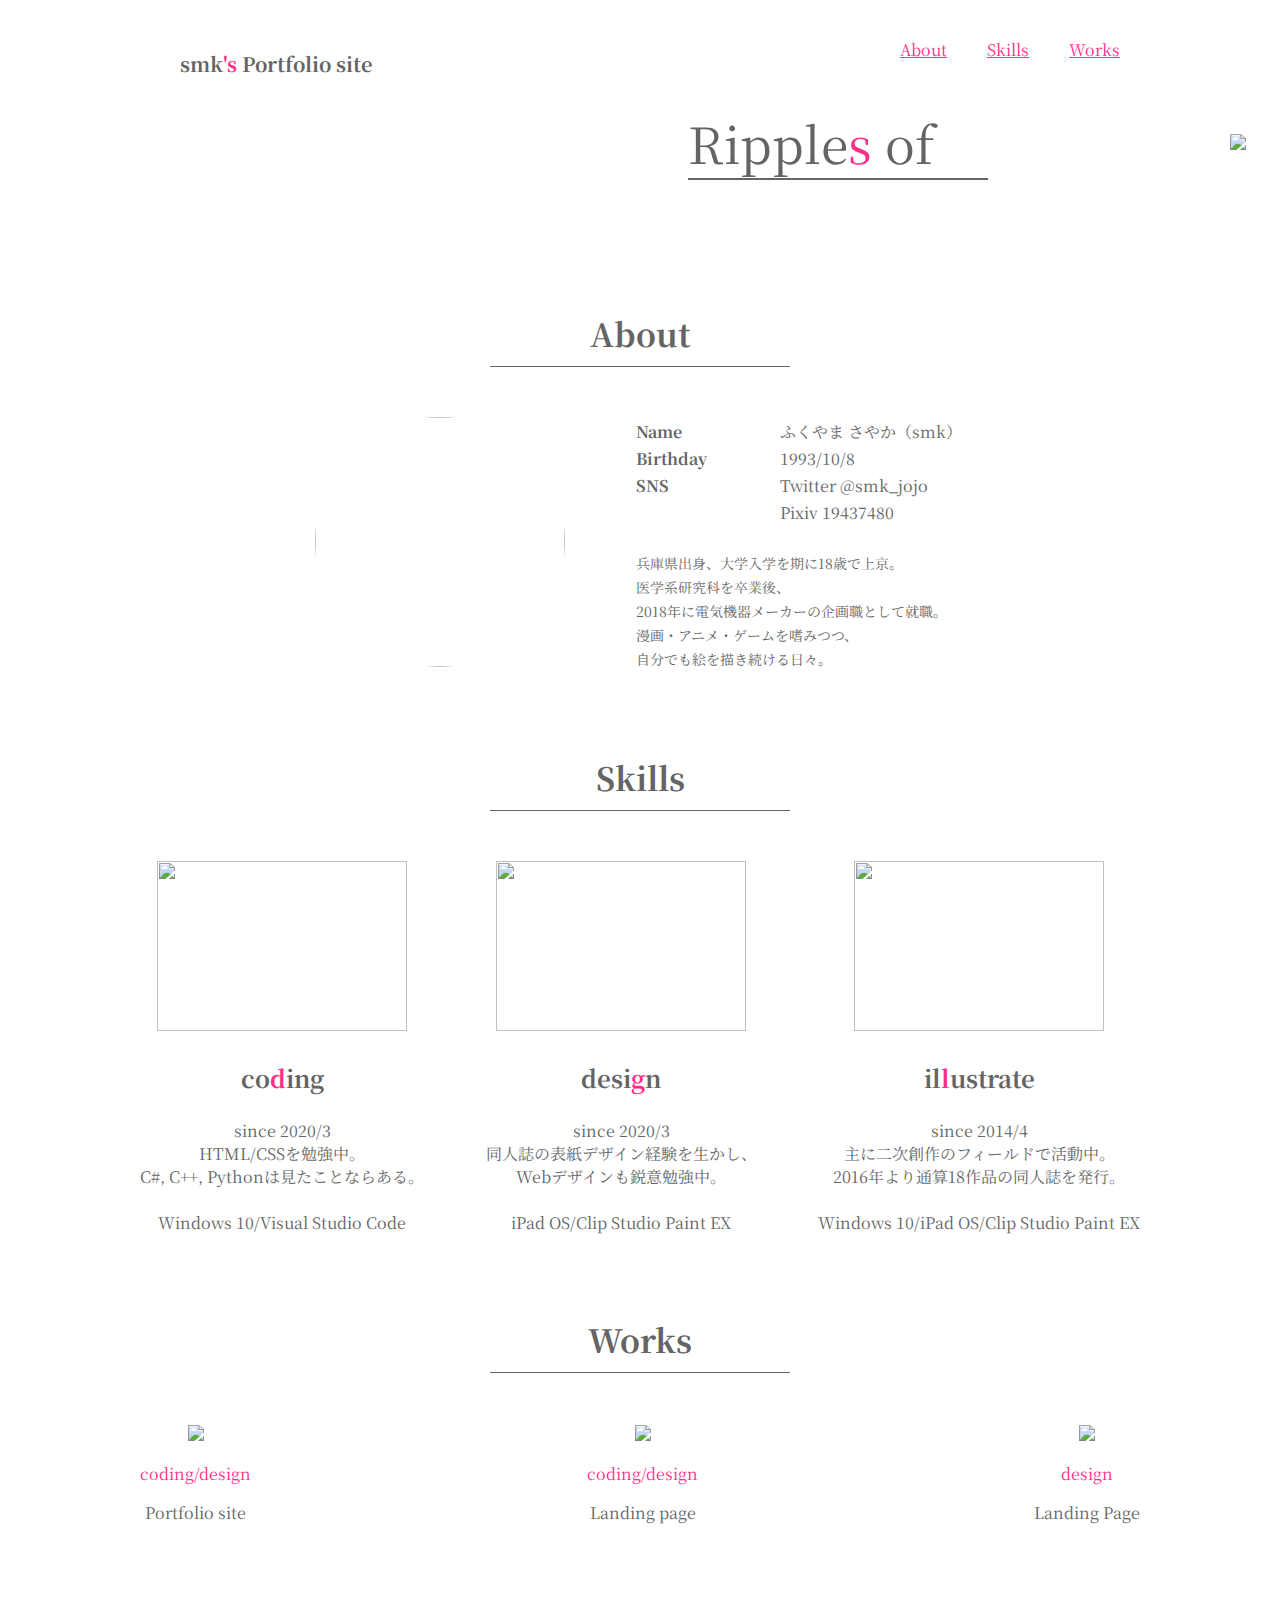
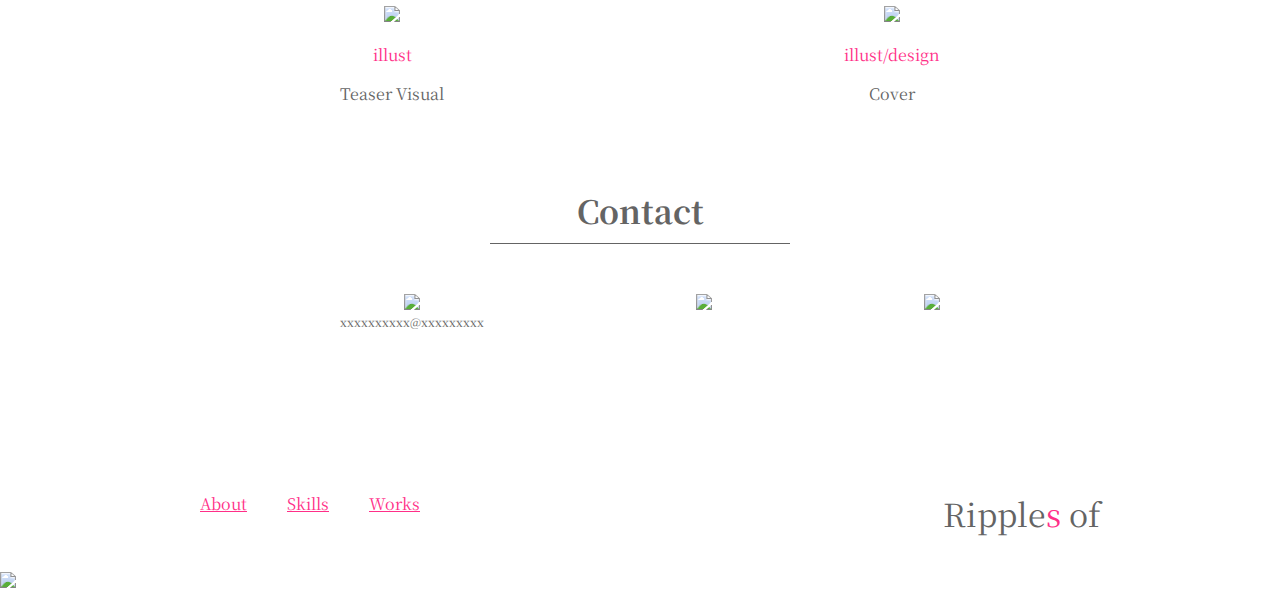
==== commit 72d1004c: "リンクなおした" ====
--- a/index.html
+++ b/index.html
@@ -9,13 +9,13 @@
 
   <body>
     <div class="header">
-      <div class="header-logo">smk<span>'s</span> Portfolio site</div>
+      <a id="no-color-link" href="https://smkrar.github.io/"><h1 class="header-logo">smk<span>'s</span> Portfolio site</h1></a>
       <div class="header-list">
         
         <ul>
           <li><a href="#works">Works</a></li>
           <li><a href="#skills">Skills</a></li>
-          <li><a href="link1.html">About</a> </li>
+          <li><a href="#about">About</a> </li>
         </ul>
       </div>
     </div>
@@ -26,7 +26,7 @@
             Ripple<span>s</span> of
         </div>
         <div class="title-img">
-            <img id="title-img" src="img/top_2.png">
+            <img id="title-img" src="img/top_4.png">
         </div>
 
       </div>
@@ -69,10 +69,16 @@
                             <th>兵庫県出身、大学入学を期に18歳で上京。</th>
                         </tr>
                         <tr>
-                            <th>医学系研究科を卒業後、2018年に電気機器メーカーの企画職として就職。</th>
-                        </tr>
-                        <tr>
-                            <th>漫画・アニメ・ゲームを嗜みつつ、自分でも絵を描き続ける日々。</th>
+                            <th>医学系研究科を卒業後、</th>
+                        </tr>
+                        <tr>
+                            <th>2018年に電気機器メーカーの企画職として就職。</th>
+                        </tr>
+                        <tr>
+                            <th>漫画・アニメ・ゲームを嗜みつつ、</th>
+                        </tr>
+                        <tr>
+                            <th>自分でも絵を描き続ける日々。</th>
                         </tr>
                     </tbody>
                 </table>
@@ -123,19 +129,19 @@
         <div class="line-gray"></div>
 
         <div class="three-column-contents">
-            <div class="works-coding-01">
+            <div class="works-box">
                 <a href="coding_01.html"><img id="works-sam" src="img/coding_01_sam.png"></a>
                 <br>
                 <p><span>coding/design</span></p>
                 Portfolio site
             </div>
-            <div class="works-coding-02">
+            <div class="works-box">
                 <img id="works-sam" src="img/coding_02_sam.png">
                 <br>
                 <p><span>coding/design</span></p>
                 Landing page
             </div>
-            <div class="works-coding-02">
+            <div class="works-box">
                 <img id="works-sam" src="img/coding_02_sam.png">
                 <br>
                 <p><span>design</span></p>
@@ -144,14 +150,14 @@
         </div>
 
         <div class="two-column-contents2">
-            <div class="works-illust_01">
+            <div class="works-box">
                 <a href="illust_01.html"><img id="works-sam" src="img/illust_01_sam.png"></a>
                 <br>
                 <p><span>illust</span></p>
                 Teaser Visual
             </div>
-            <div class="works-illust_02">
-                <img id="works-sam" src="img/illust_02_sam.png">
+            <div class="works-box">
+                <a href="illust_02.html"><img id="works-sam" src="img/illust_02_sam.png"></a>
                 <br>
                 <p><span>illust/design</span></p>
                 Cover
@@ -185,9 +191,10 @@
               <li><a href="#works">Works</a> </li>
             </ul>
           </div>
-      <div class="footer-logo"><a id="no-color-link" href=index.html>Ripple<span>s</span> of</a></div>
-    </div>
-
+      <div class="footer-logo"><a id="no-color-link" href="https://smkrar.github.io/">Ripple<span>s</span> of</a></div>
+    </div>
+
+<img src="img/illust_02.png">
 
   </body>
 </html>--- a/style.css
+++ b/style.css
@@ -103,7 +103,7 @@
   }
 
   .two-column-contents{
-    width: 800px;
+    width: 650px;
     margin: 0 auto;
     padding: 40px 0;
     display: flex;
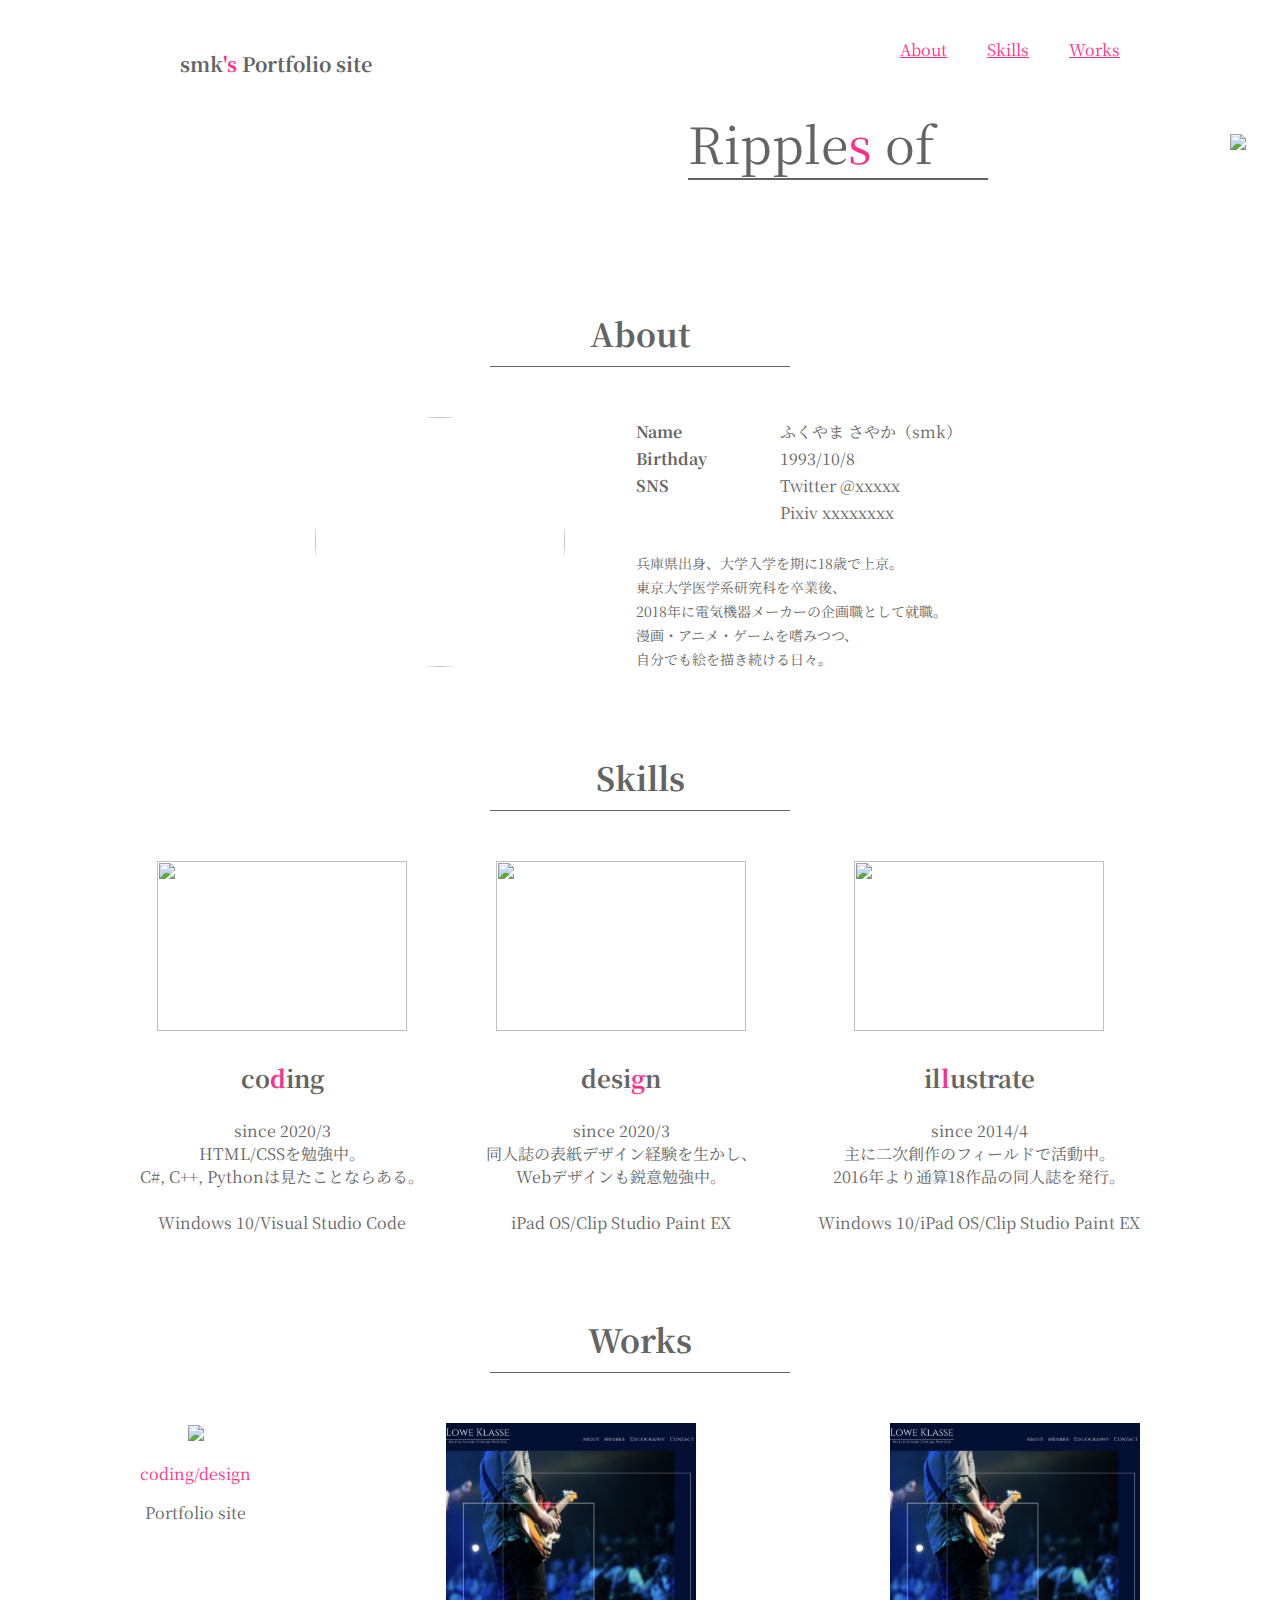
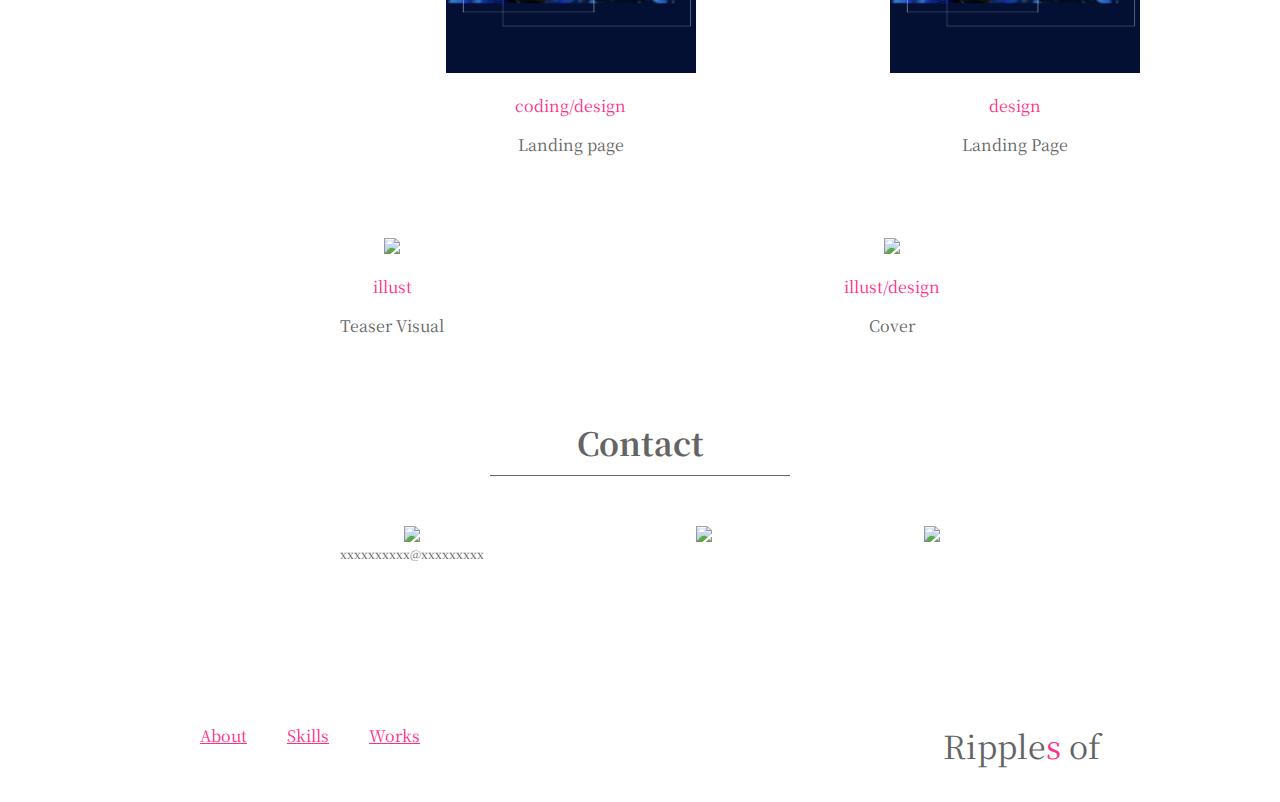
==== commit 363f9480: "提出用に整えた" ====
--- a/index.html
+++ b/index.html
@@ -53,11 +53,11 @@
                         </tr>
                         <tr>
                             <th><b>SNS</b></th>
-                            <td>Twitter @smk_jojo</td>
+                            <td>Twitter @xxxxx</td>
                         </tr>
                         <tr>
                             <th></th>
-                            <td>Pixiv 19437480</td>
+                            <td>Pixiv xxxxxxxx</td>
                         </tr>
                     </tbody>
                 </table>
@@ -69,7 +69,7 @@
                             <th>兵庫県出身、大学入学を期に18歳で上京。</th>
                         </tr>
                         <tr>
-                            <th>医学系研究科を卒業後、</th>
+                            <th>東京大学医学系研究科を卒業後、</th>
                         </tr>
                         <tr>
                             <th>2018年に電気機器メーカーの企画職として就職。</th>
@@ -136,7 +136,7 @@
                 Portfolio site
             </div>
             <div class="works-box">
-                <img id="works-sam" src="img/coding_02_sam.png">
+                <a href="coding_02.html"><img id="works-sam" src="img/coding_02_sam.png"></a>
                 <br>
                 <p><span>coding/design</span></p>
                 Landing page
@@ -194,7 +194,5 @@
       <div class="footer-logo"><a id="no-color-link" href="https://smkrar.github.io/">Ripple<span>s</span> of</a></div>
     </div>
 
-<img src="img/illust_02.png">
-
   </body>
 </html>